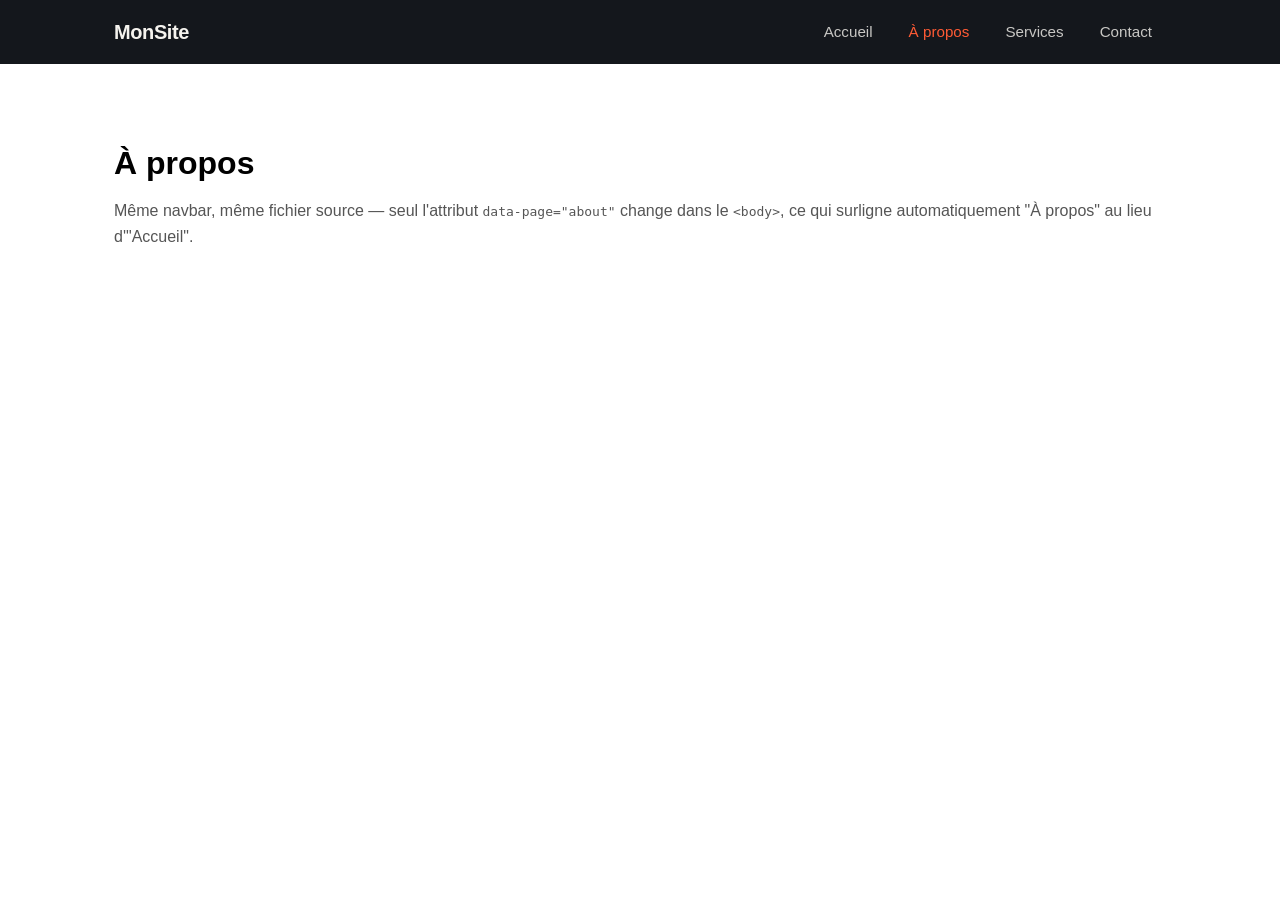
==== about.html @ c5eb29ee "Premier commit" ====
<!DOCTYPE html>
<html lang="fr">
<head>
  <meta charset="UTF-8">
  <meta name="viewport" content="width=device-width, initial-scale=1.0">
  <title>À propos — MonSite</title>
  <link rel="stylesheet" href="navbar.css">
  <style>
    body { margin: 0; font-family: -apple-system, BlinkMacSystemFont, "Segoe UI", sans-serif; }
    main { max-width: 1100px; margin: 0 auto; padding: 60px 24px; }
    h1 { font-size: 2rem; margin-bottom: 12px; }
    p { color: #555; line-height: 1.6; }
  </style>
</head>
<body data-page="about">

  <div id="navbar-placeholder"></div>

  <main>
    <h1>À propos</h1>
    <p>Même navbar, même fichier source — seul l'attribut <code>data-page="about"</code> change dans le <code>&lt;body&gt;</code>, ce qui surligne automatiquement "À propos" au lieu d'"Accueil".</p>
  </main>

  <script src="navbar.js"></script>
</body>
</html>
---- navbar.css ----
:root {
  --nav-bg: #14171c;
  --nav-fg: #f5f3ee;
  --nav-accent: #ff5b35;
  --nav-height: 64px;
}

* { box-sizing: border-box; }

.navbar {
  position: sticky;
  top: 0;
  z-index: 1000;
  background: var(--nav-bg);
  height: var(--nav-height);
  display: flex;
  align-items: center;
  font-family: -apple-system, BlinkMacSystemFont, "Segoe UI", sans-serif;
}

.navbar-container {
  width: 100%;
  max-width: 1100px;
  margin: 0 auto;
  padding: 0 24px;
  display: flex;
  align-items: center;
  justify-content: space-between;
}

.navbar-logo {
  color: var(--nav-fg);
  font-weight: 700;
  font-size: 1.25rem;
  text-decoration: none;
  letter-spacing: -0.02em;
}

.navbar-links {
  list-style: none;
  display: flex;
  gap: 8px;
  margin: 0;
  padding: 0;
}

.navbar-links a {
  color: var(--nav-fg);
  text-decoration: none;
  font-size: 0.95rem;
  padding: 10px 14px;
  border-radius: 6px;
  opacity: 0.8;
  transition: opacity 0.15s ease, background 0.15s ease;
}

.navbar-links a:hover {
  opacity: 1;
  background: rgba(255, 255, 255, 0.08);
}

.navbar-links a.active {
  opacity: 1;
  color: var(--nav-accent);
}

.navbar-toggle {
  display: none;
  flex-direction: column;
  justify-content: center;
  gap: 5px;
  width: 36px;
  height: 36px;
  background: none;
  border: none;
  cursor: pointer;
  padding: 0;
}

.navbar-toggle span {
  display: block;
  width: 100%;
  height: 2px;
  background: var(--nav-fg);
  border-radius: 2px;
  transition: transform 0.25s ease, opacity 0.25s ease;
}

.navbar-toggle.open span:nth-child(1) { transform: translateY(7px) rotate(45deg); }
.navbar-toggle.open span:nth-child(2) { opacity: 0; }
.navbar-toggle.open span:nth-child(3) { transform: translateY(-7px) rotate(-45deg); }

/* Responsive : en dessous de 768px, menu burger */
@media (max-width: 768px) {
  .navbar-toggle {
    display: flex;
  }

  .navbar-links {
    position: absolute;
    top: var(--nav-height);
    left: 0;
    right: 0;
    flex-direction: column;
    background: var(--nav-bg);
    gap: 0;
    max-height: 0;
    overflow: hidden;
    transition: max-height 0.25s ease;
  }

  .navbar-links.open {
    max-height: 320px;
  }

  .navbar-links a {
    display: block;
    padding: 16px 24px;
    border-radius: 0;
    border-bottom: 1px solid rgba(255, 255, 255, 0.06);
  }
}
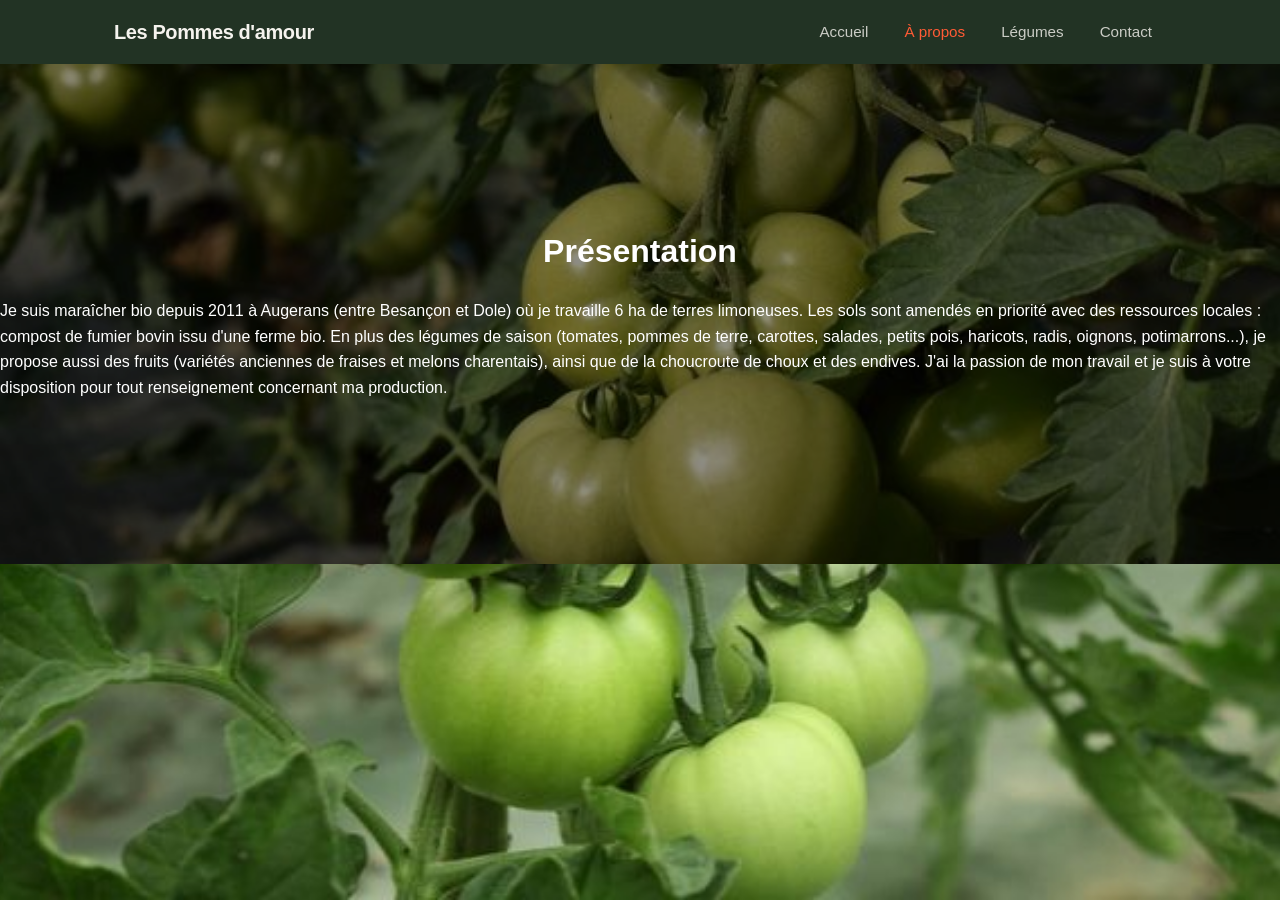
==== commit 3cc8365a: "Changements dans "à propos"" ====
--- a/about.html
+++ b/about.html
@@ -9,18 +9,25 @@
     body { margin: 0; font-family: -apple-system, BlinkMacSystemFont, "Segoe UI", sans-serif; }
     main { max-width: 1100px; margin: 0 auto; padding: 60px 24px; }
     h1 { font-size: 2rem; margin-bottom: 12px; }
-    p { color: #555; line-height: 1.6; }
+    p { color: #ffffff; line-height: 1.6; }
   </style>
 </head>
 <body data-page="about">
 
   <div id="navbar-placeholder"></div>
 
-  <main>
-    <h1>À propos</h1>
-    <p>Même navbar, même fichier source — seul l'attribut <code>data-page="about"</code> change dans le <code>&lt;body&gt;</code>, ce qui surligne automatiquement "À propos" au lieu d'"Accueil".</p>
-  </main>
+ 
 
   <script src="navbar.js"></script>
+
+
+<div class="hero">
+  <h1>Présentation</h1>
+  <p>Je suis maraîcher bio depuis 2011 à Augerans (entre Besançon et Dole) où je travaille 6 ha de terres limoneuses.
+     Les sols sont amendés en priorité avec des ressources locales : compost de fumier bovin issu d'une ferme bio.
+     En plus des légumes de saison (tomates, pommes de terre, carottes, salades, petits pois, haricots, radis, oignons, potimarrons...), 
+     je propose aussi des fruits (variétés anciennes de fraises et melons charentais), ainsi que de la choucroute de choux et des endives.
+     J'ai la passion de mon travail et je suis à votre disposition pour tout renseignement concernant ma production.</p>
+</div>
 </body>
 </html>
--- a/navbar.css
+++ b/navbar.css
@@ -1,5 +1,5 @@
 :root {
-  --nav-bg: #14171c;
+  --nav-bg: #223324;
   --nav-fg: #f5f3ee;
   --nav-accent: #ff5b35;
   --nav-height: 64px;
@@ -120,3 +120,41 @@
     border-bottom: 1px solid rgba(255, 255, 255, 0.06);
   }
 }
+
+body {
+  background-image: url('Images-site/image_2302234_20260601_ob_ed004e_img-1436.jpg');
+  background-size: cover;      /* couvre tout l'écran */
+  background-position: center; /* centré */
+  background-repeat: no-repeat;
+  background-attachment: fixed; /* parallaxe légère au scroll */
+}
+
+.hero {
+  background-image: url('/Images-site/image_2302234_20180610_ob_6f26b7_dsc-0351.JPG');
+  background-size: cover;
+  background-position: center;
+  display: flex;
+  flex-direction: column;
+  align-items: center;
+  justify-content: center;
+  min-height: 500px;
+
+  /* Assombrit l'image pour que le texte soit lisible */
+  position: relative;
+}
+
+/* Overlay sombre par-dessus l'image, sous le texte */
+.hero::before {
+  content: '';
+  position: absolute;
+  inset: 0;
+  background: rgba(0, 0, 0, 0.45);
+}
+
+/* Le texte passe au-dessus de l'overlay */
+.hero h1,
+.hero p {
+  position: relative;
+  color: white;
+  z-index: 1;
+}
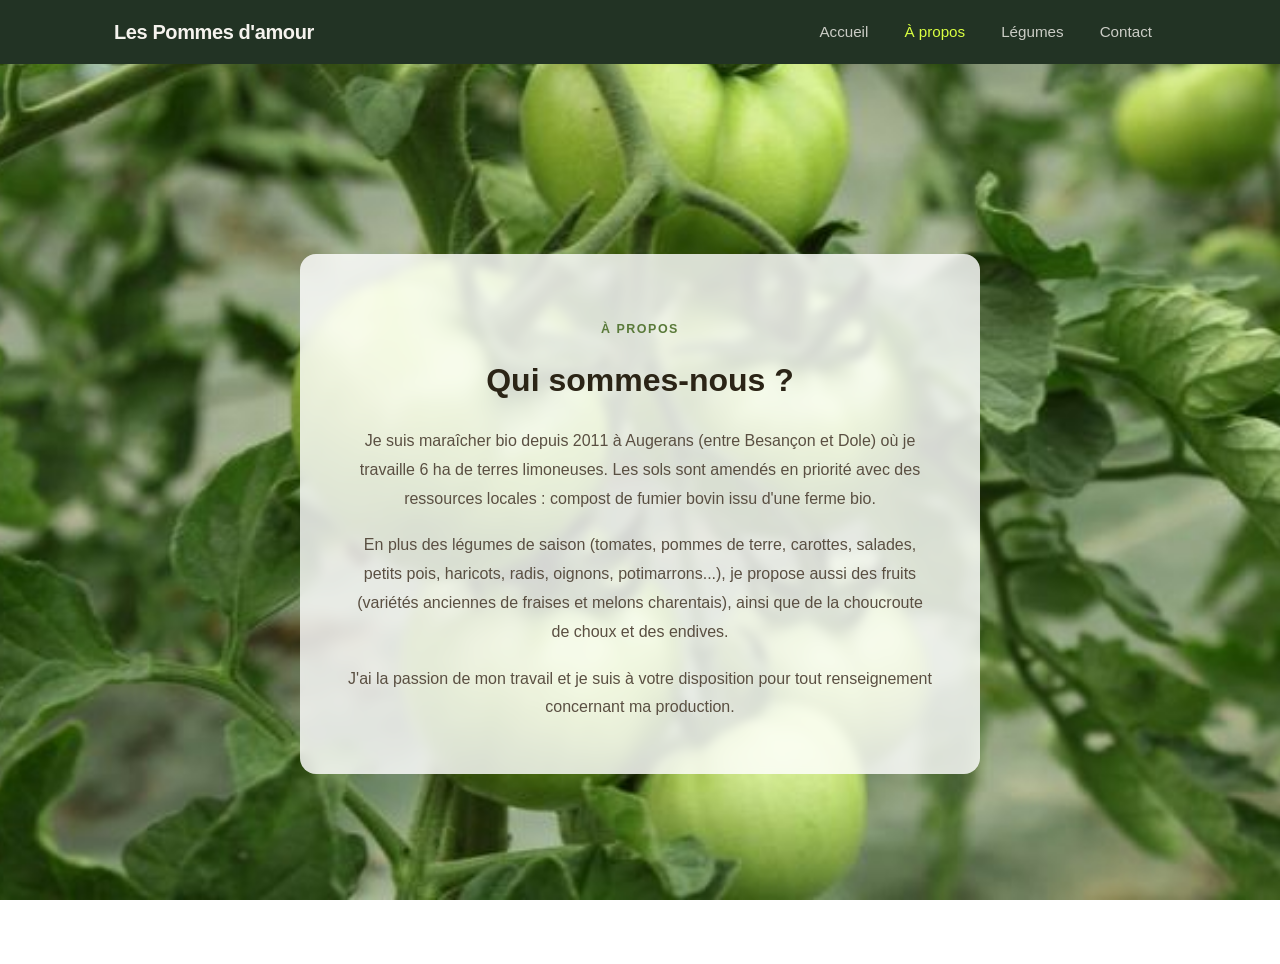
==== commit 707ddb7a: "..." ====
--- a/about.html
+++ b/about.html
@@ -18,16 +18,22 @@
 
  
 
-  <script src="navbar.js"></script>
+  <script src="navbar.js"></script> 
 
 
-<div class="hero">
-  <h1>Présentation</h1>
-  <p>Je suis maraîcher bio depuis 2011 à Augerans (entre Besançon et Dole) où je travaille 6 ha de terres limoneuses.
-     Les sols sont amendés en priorité avec des ressources locales : compost de fumier bovin issu d'une ferme bio.
-     En plus des légumes de saison (tomates, pommes de terre, carottes, salades, petits pois, haricots, radis, oignons, potimarrons...), 
-     je propose aussi des fruits (variétés anciennes de fraises et melons charentais), ainsi que de la choucroute de choux et des endives.
-     J'ai la passion de mon travail et je suis à votre disposition pour tout renseignement concernant ma production.</p>
+<div id="navbar-placeholder"></div>
+
+<div class="about-page">
+  <div class="about-bloc">
+    <p class="section-eyebrow">À propos</p>
+    <h1>Qui sommes-nous ?</h1>
+    <p>Je suis maraîcher bio depuis 2011 à Augerans (entre Besançon et Dole) où je travaille 6 ha de terres limoneuses. Les sols sont amendés en priorité avec des ressources locales : compost de fumier bovin issu d'une ferme bio.</p>
+    <p>En plus des légumes de saison (tomates, pommes de terre, carottes, salades, petits pois, haricots, radis, oignons, potimarrons...), je propose aussi des fruits (variétés anciennes de fraises et melons charentais), ainsi que de la choucroute de choux et des endives.</p>
+    <p>J'ai la passion de mon travail et je suis à votre disposition pour tout renseignement concernant ma production.</p>
+  </div>
 </div>
+
+<script src="navbar.js"></script>
+
 </body>
 </html>
--- a/navbar.css
+++ b/navbar.css
@@ -1,7 +1,7 @@
 :root {
   --nav-bg: #223324;
   --nav-fg: #f5f3ee;
-  --nav-accent: #ff5b35;
+  --nav-accent: #d9ff41;
   --nav-height: 64px;
 }
 
@@ -157,4 +157,441 @@
   position: relative;
   color: white;
   z-index: 1;
+}
+
+/* ── Contact ── */
+.contact-page {
+  max-width: 560px;
+  margin: 0 auto;
+  padding: 60px 24px 80px;
+}
+
+.contact-header {
+  margin-bottom: 40px;
+}
+
+.contact-header h1 {
+  font-size: 2rem;
+  font-weight: 700;
+  line-height: 1.2;
+  margin-bottom: 12px;
+}
+
+.contact-header p {
+  font-size: 1rem;
+  line-height: 1.6;
+}
+
+.contact-form {
+  display: flex;
+  flex-direction: column;
+  gap: 20px;
+}
+
+.form-row {
+  display: grid;
+  grid-template-columns: 1fr 1fr;
+  gap: 16px;
+}
+
+.field {
+  display: flex;
+  flex-direction: column;
+  gap: 6px;
+}
+
+label {
+  font-size: 0.88rem;
+  font-weight: 600;
+}
+
+label .required {
+  color: #5a7a3a;
+  margin-left: 2px;
+}
+
+input, textarea {
+  width: 100%;
+  padding: 12px 14px;
+  border: 1.5px solid #d6cfc2;
+  border-radius: 10px;
+  font-size: 0.97rem;
+  font-family: inherit;
+  outline: none;
+  transition: border-color 0.15s ease, box-shadow 0.15s ease;
+}
+
+input:focus, textarea:focus {
+  border-color: #5a7a3a;
+  box-shadow: 0 0 0 3px rgba(90, 122, 58, 0.15);
+}
+
+input::placeholder, textarea::placeholder {
+  color: #b0a898;
+}
+
+textarea {
+  resize: vertical;
+  min-height: 140px;
+}
+
+.btn-submit {
+  padding: 14px 28px;
+  background: #5a7a3a;
+  color: white;
+  border: none;
+  border-radius: 10px;
+  font-size: 1rem;
+  font-weight: 600;
+  font-family: inherit;
+  cursor: pointer;
+  align-self: flex-start;
+  transition: background 0.15s ease, transform 0.1s ease;
+}
+
+.btn-submit:hover { background: #3f5a28; }
+.btn-submit:active { transform: scale(0.98); }
+.btn-submit:disabled { opacity: 0.6; cursor: not-allowed; }
+
+.feedback {
+  display: none;
+  padding: 14px 16px;
+  border-radius: 10px;
+  font-size: 0.95rem;
+  font-weight: 500;
+}
+
+.feedback.success {
+  background: #eaf3e1;
+  color: #3f5a28;
+  border: 1.5px solid #b8d99a;
+}
+
+.feedback.error {
+  background: #fdecea;
+  color: #8b2020;
+  border: 1.5px solid #f5b7b1;
+}
+
+@media (max-width: 520px) {
+  .form-row { grid-template-columns: 1fr; }
+  .contact-header h1 { font-size: 1.6rem; }
+}
+
+/* ── Légumes de saison ── */
+.saison-page {
+  max-width: 900px;
+  margin: 0 auto;
+  padding: 60px 24px 80px;
+}
+
+.saison-header {
+  margin-bottom: 48px;
+}
+
+.saison-header h1 {
+  font-size: 2rem;
+  font-weight: 700;
+  margin-bottom: 10px;
+}
+
+.saison-header p {
+  font-size: 1rem;
+  color: #7a6e5f;
+}
+
+.legumes-grid {
+  display: grid;
+  grid-template-columns: repeat(auto-fill, minmax(340px, 1fr));
+  gap: 28px;
+}
+
+.legume-card {
+  border-radius: 14px;
+  overflow: hidden;
+  background: white;
+  box-shadow: 0 2px 16px rgba(0,0,0,0.08);
+  transition: transform 0.2s ease, box-shadow 0.2s ease;
+}
+
+.legume-card:hover {
+  transform: translateY(-4px);
+  box-shadow: 0 6px 24px rgba(0,0,0,0.13);
+}
+
+.legume-img {
+  position: relative;
+  height: 220px;
+  overflow: hidden;
+}
+
+.legume-img img {
+  width: 100%;
+  height: 100%;
+  object-fit: cover;
+}
+
+.badge {
+  position: absolute;
+  top: 14px;
+  right: 14px;
+  background: #5a7a3a;
+  color: white;
+  font-size: 0.78rem;
+  font-weight: 600;
+  padding: 5px 12px;
+  border-radius: 20px;
+}
+
+.legume-body {
+  padding: 20px 22px 24px;
+}
+
+.legume-body h2 {
+  font-size: 1.25rem;
+  font-weight: 700;
+  margin-bottom: 10px;
+}
+
+.legume-body p {
+  font-size: 0.93rem;
+  color: #7a6e5f;
+  line-height: 1.6;
+  margin-bottom: 16px;
+}
+
+.mois {
+  display: flex;
+  gap: 8px;
+  flex-wrap: wrap;
+}
+
+.mois-tag {
+  background: #eaf3e1;
+  color: #3f5a28;
+  font-size: 0.78rem;
+  font-weight: 600;
+  padding: 4px 12px;
+  border-radius: 20px;
+}
+
+@media (max-width: 520px) {
+  .legumes-grid { grid-template-columns: 1fr; }
+  .saison-header h1 { font-size: 1.6rem; }
+}
+
+.saison-page {
+  background: rgba(255, 255, 255, 0.75);
+  backdrop-filter: blur(4px);
+  border-radius: 20px;
+  max-width: 900px;
+  margin: 40px auto;
+  padding: 60px 24px 80px;
+}
+
+/* CSS ACCUEIL !!!!! */
+
+
+/* ── Hero ── */
+.hero {
+  position: relative;
+  height: 92vh;
+  min-height: 500px;
+  background-image: url('Images-site/ferme.jpg');
+  background-size: cover;
+  background-position: center;
+  display: flex;
+  align-items: center;
+  justify-content: center;
+  text-align: center;
+}
+
+.hero-overlay {
+  position: absolute;
+  inset: 0;
+  background: rgba(0, 0, 0, 0.45);
+}
+
+.hero-content {
+  position: relative;
+  z-index: 1;
+  max-width: 700px;
+  padding: 0 24px;
+  color: white;
+}
+
+.hero-eyebrow {
+  font-size: 0.85rem;
+  font-weight: 600;
+  letter-spacing: 0.14em;
+  text-transform: uppercase;
+  color: rgba(255, 255, 255, 0.75);
+  margin-bottom: 16px;
+}
+
+.hero-content h1 {
+  font-size: clamp(2.2rem, 6vw, 4rem);
+  font-weight: 800;
+  line-height: 1.1;
+  margin-bottom: 20px;
+}
+
+.hero-sub {
+  font-size: 1.1rem;
+  line-height: 1.7;
+  color: rgba(255, 255, 255, 0.85);
+  margin-bottom: 36px;
+}
+
+.hero-btn {
+  display: inline-block;
+  padding: 14px 32px;
+  background: #5a7a3a;
+  color: white;
+  text-decoration: none;
+  border-radius: 10px;
+  font-size: 1rem;
+  font-weight: 600;
+  transition: background 0.15s ease, transform 0.1s ease;
+}
+
+.hero-btn:hover { background: #3f5a28; }
+.hero-btn:active { transform: scale(0.98); }
+
+/* ── Présentation ── */
+.presentation {
+  background: #f7f4ee;
+  padding: 80px 24px;
+}
+
+.presentation-inner {
+  max-width: 1100px;
+  margin: 0 auto;
+  display: grid;
+  grid-template-columns: 1fr 1fr;
+  gap: 60px;
+  align-items: center;
+}
+
+.section-eyebrow {
+  font-size: 0.78rem;
+  font-weight: 600;
+  letter-spacing: 0.12em;
+  text-transform: uppercase;
+  color: #5a7a3a;
+  margin-bottom: 14px;
+}
+
+.presentation-text h2 {
+  font-size: 1.8rem;
+  font-weight: 700;
+  line-height: 1.25;
+  color: #2b2416;
+  margin-bottom: 24px;
+}
+
+.presentation-text p {
+  font-size: 1rem;
+  color: #7a6e5f;
+  line-height: 1.8;
+  margin-bottom: 18px;
+}
+
+.presentation-btn {
+  display: inline-block;
+  margin-top: 12px;
+  padding: 13px 28px;
+  border: 2px solid #5a7a3a;
+  color: #5a7a3a;
+  text-decoration: none;
+  border-radius: 10px;
+  font-size: 0.97rem;
+  font-weight: 600;
+  transition: background 0.15s ease, color 0.15s ease;
+}
+
+.presentation-btn:hover {
+  background: #5a7a3a;
+  color: white;
+}
+
+.presentation-photo {
+  border-radius: 16px;
+  overflow: hidden;
+  box-shadow: 0 8px 32px rgba(0,0,0,0.12);
+}
+
+.presentation-photo img {
+  width: 100%;
+  height: 480px;
+  object-fit: cover;
+  display: block;
+}
+
+@media (max-width: 768px) {
+  .presentation-inner {
+    grid-template-columns: 1fr;
+    gap: 32px;
+  }
+
+  .presentation-photo { order: -1; }
+
+  .presentation-photo img { height: 280px; }
+
+  .presentation-text h2 { font-size: 1.4rem; }
+}
+
+
+
+
+/* ── À propos ── */
+.about-page {
+  min-height: 100vh;
+  background-image: url('images/maraicher.jpg');
+  background-size: cover;
+  background-position: center;
+  display: flex;
+  align-items: center;
+  justify-content: center;
+  padding: 60px 24px;
+}
+
+.about-bloc {
+  background: rgba(255, 255, 255, 0.82);
+  backdrop-filter: blur(5px);
+  border-radius: 16px;
+  max-width: 680px;
+  width: 100%;
+  padding: 52px 48px;
+  text-align: center;
+}
+
+.about-bloc .section-eyebrow {
+  font-size: 0.78rem;
+  font-weight: 600;
+  letter-spacing: 0.12em;
+  text-transform: uppercase;
+  color: #5a7a3a;
+  margin-bottom: 12px;
+}
+
+.about-bloc h1 {
+  font-size: 2rem;
+  font-weight: 700;
+  color: #2b2416;
+  margin-bottom: 28px;
+}
+
+.about-bloc p {
+  font-size: 1rem;
+  color: #5a4f42;
+  line-height: 1.8;
+  margin-bottom: 18px;
+}
+
+.about-bloc p:last-child { margin-bottom: 0; }
+
+@media (max-width: 520px) {
+  .about-bloc { padding: 32px 24px; }
+  .about-bloc h1 { font-size: 1.5rem; }
 }
